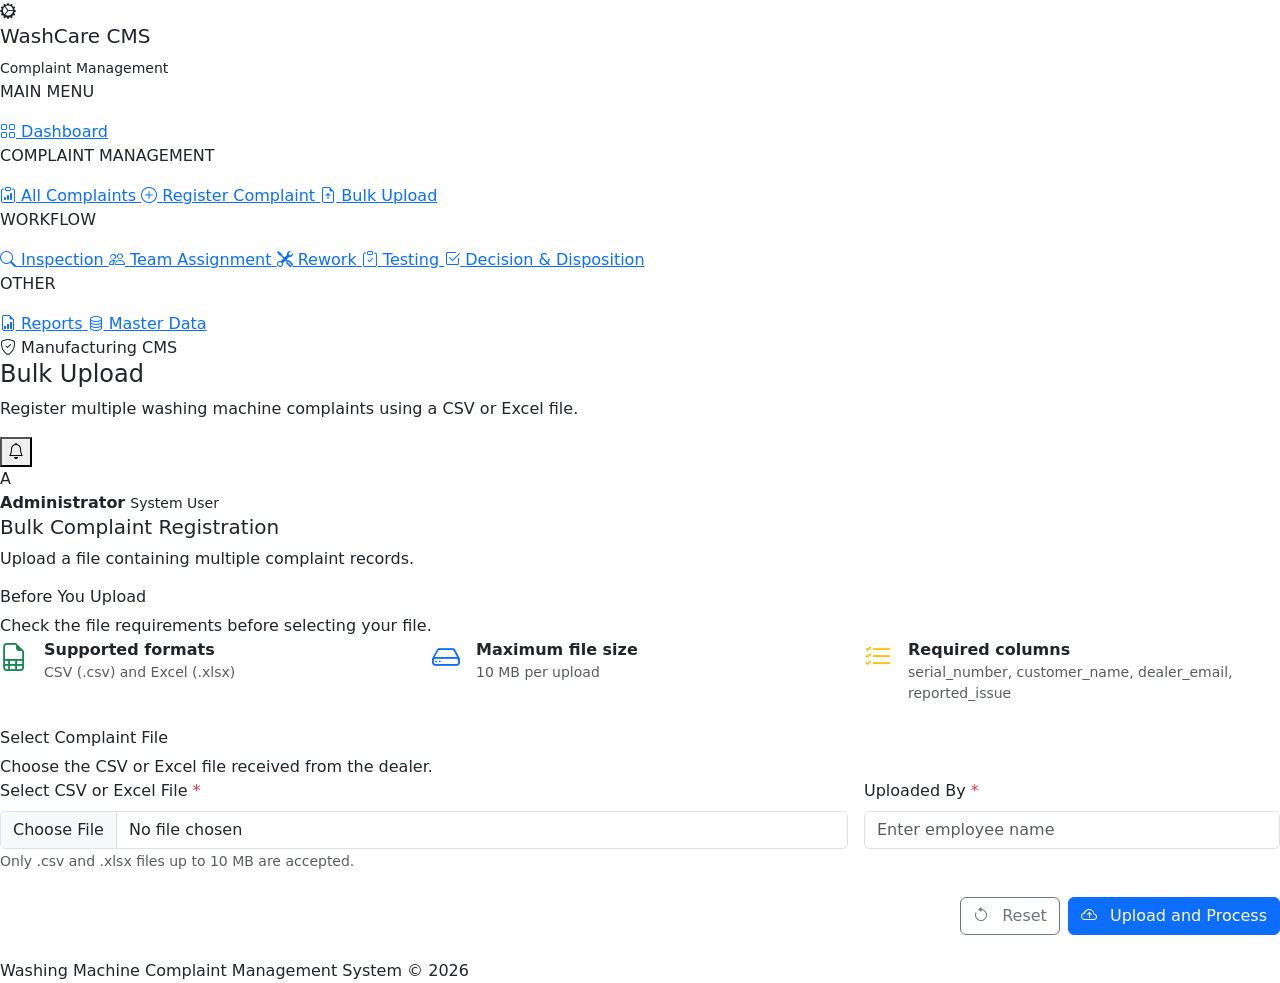
==== frontend/bulk-upload.html @ 7fa2bd85 "Add frontend pages and complaint listing API" ====
<!DOCTYPE html>
<html lang="en">
<head>
    <meta charset="UTF-8">
    <meta name="viewport" content="width=device-width, initial-scale=1.0">

    <title>Washing Machine CMS | Bulk Upload</title>

    <link
        href="https://cdn.jsdelivr.net/npm/bootstrap@5.3.3/dist/css/bootstrap.min.css"
        rel="stylesheet"
    >

    <link
        href="https://cdn.jsdelivr.net/npm/bootstrap-icons@1.11.3/font/bootstrap-icons.min.css"
        rel="stylesheet"
    >

    <link rel="stylesheet" href="/assets/css/style.css">
</head>

<body>

<div class="app-container">

    <!-- SIDEBAR -->
    <aside class="sidebar">

        <div class="sidebar-brand">
            <div class="brand-icon">
                <i class="bi bi-gear-wide-connected"></i>
            </div>

            <div>
                <h5>WashCare CMS</h5>
                <small>Complaint Management</small>
            </div>
        </div>

        <div class="sidebar-menu">

            <p class="menu-heading">MAIN MENU</p>

            <a href="/" class="menu-link">
                <i class="bi bi-grid"></i>
                <span>Dashboard</span>
            </a>

            <p class="menu-heading">COMPLAINT MANAGEMENT</p>

            <a href="/complaints" class="menu-link">
                <i class="bi bi-clipboard-data"></i>
                <span>All Complaints</span>
            </a>

            <a href="/register-complaint" class="menu-link">
                <i class="bi bi-plus-circle"></i>
                <span>Register Complaint</span>
            </a>

            <a href="/bulk-upload" class="menu-link active">
                <i class="bi bi-file-earmark-arrow-up"></i>
                <span>Bulk Upload</span>
            </a>

            <p class="menu-heading">WORKFLOW</p>

            <a href="#" class="menu-link">
                <i class="bi bi-search"></i>
                <span>Inspection</span>
            </a>

            <a href="#" class="menu-link">
                <i class="bi bi-people"></i>
                <span>Team Assignment</span>
            </a>

            <a href="#" class="menu-link">
                <i class="bi bi-tools"></i>
                <span>Rework</span>
            </a>

            <a href="#" class="menu-link">
                <i class="bi bi-clipboard-check"></i>
                <span>Testing</span>
            </a>

            <a href="#" class="menu-link">
                <i class="bi bi-check2-square"></i>
                <span>Decision & Disposition</span>
            </a>

            <p class="menu-heading">OTHER</p>

            <a href="#" class="menu-link">
                <i class="bi bi-file-earmark-bar-graph"></i>
                <span>Reports</span>
            </a>

            <a href="#" class="menu-link">
                <i class="bi bi-database"></i>
                <span>Master Data</span>
            </a>

        </div>

        <div class="sidebar-footer">
            <i class="bi bi-shield-check"></i>
            <span>Manufacturing CMS</span>
        </div>

    </aside>


    <!-- MAIN CONTENT -->
    <main class="main-content">

        <!-- TOPBAR -->
        <header class="topbar">

            <div>
                <h4>Bulk Upload</h4>
                <p>Register multiple washing machine complaints using a CSV or Excel file.</p>
            </div>

            <div class="topbar-actions">

                <button class="icon-button" type="button" title="Notifications">
                    <i class="bi bi-bell"></i>
                </button>

                <div class="profile-section">
                    <div class="profile-avatar">A</div>

                    <div>
                        <strong>Administrator</strong>
                        <small>System User</small>
                    </div>
                </div>

            </div>

        </header>


        <!-- PAGE CONTENT -->
        <section class="dashboard-content">

            <!-- PAGE HEADING -->
            <div class="page-heading">

                <div>
                    <h5>Bulk Complaint Registration</h5>
                    <p>Upload a file containing multiple complaint records.</p>
                </div>

            </div>


            <!-- UPLOAD INFORMATION -->
            <div class="dashboard-panel mb-4">

                <div class="panel-heading">
                    <div>
                        <h6>Before You Upload</h6>
                        <span>Check the file requirements before selecting your file.</span>
                    </div>
                </div>

                <div class="row g-3">

                    <div class="col-md-4">
                        <div class="d-flex align-items-start gap-3">
                            <i class="bi bi-file-earmark-spreadsheet fs-3 text-success"></i>
                            <div>
                                <strong>Supported formats</strong>
                                <p class="text-muted mb-0 small">CSV (.csv) and Excel (.xlsx)</p>
                            </div>
                        </div>
                    </div>

                    <div class="col-md-4">
                        <div class="d-flex align-items-start gap-3">
                            <i class="bi bi-hdd fs-3 text-primary"></i>
                            <div>
                                <strong>Maximum file size</strong>
                                <p class="text-muted mb-0 small">10 MB per upload</p>
                            </div>
                        </div>
                    </div>

                    <div class="col-md-4">
                        <div class="d-flex align-items-start gap-3">
                            <i class="bi bi-list-check fs-3 text-warning"></i>
                            <div>
                                <strong>Required columns</strong>
                                <p class="text-muted mb-0 small">
                                    serial_number, customer_name, dealer_email, reported_issue
                                </p>
                            </div>
                        </div>
                    </div>

                </div>

            </div>


            <!-- UPLOAD FORM -->
            <div class="dashboard-panel mb-4">

                <div class="panel-heading">
                    <div>
                        <h6>Select Complaint File</h6>
                        <span>Choose the CSV or Excel file received from the dealer.</span>
                    </div>
                </div>

                <form id="bulkUploadForm">

                    <div class="row g-3">

                        <div class="col-lg-8">

                            <label for="bulkFile" class="form-label">
                                Select CSV or Excel File <span class="text-danger">*</span>
                            </label>

                            <input
                                type="file"
                                class="form-control"
                                id="bulkFile"
                                name="file"
                                accept=".csv,.xlsx"
                                required
                            >

                            <small class="text-muted">
                                Only .csv and .xlsx files up to 10 MB are accepted.
                            </small>

                        </div>

                        <div class="col-lg-4">

                            <label for="uploadedBy" class="form-label">
                                Uploaded By <span class="text-danger">*</span>
                            </label>

                            <input
                                type="text"
                                class="form-control"
                                id="uploadedBy"
                                name="uploaded_by"
                                maxlength="150"
                                placeholder="Enter employee name"
                                required
                            >

                        </div>

                    </div>


                    <div
                        id="selectedFileInfo"
                        class="alert alert-light border mt-3 d-none"
                        role="status"
                    >
                        <i class="bi bi-file-earmark-check me-2"></i>
                        <span id="selectedFileName"></span>
                    </div>


                    <div class="d-flex justify-content-end gap-2 mt-4">

                        <button
                            type="reset"
                            class="btn btn-outline-secondary"
                            id="resetBulkUploadBtn"
                        >
                            <i class="bi bi-arrow-counterclockwise me-2"></i>
                            Reset
                        </button>

                        <button
                            type="submit"
                            class="btn btn-primary"
                            id="uploadBulkFileBtn"
                        >
                            <i class="bi bi-cloud-arrow-up me-2"></i>
                            Upload and Process
                        </button>

                    </div>

                </form>

                <div
                    id="bulkUploadMessage"
                    class="mt-3"
                    aria-live="polite"
                ></div>

            </div>


            <!-- UPLOAD SUMMARY -->
            <div id="bulkRequestSummarySection" class="d-none mb-4">

                <div class="dashboard-panel">

                    <div class="panel-heading">
                        <div>
                            <h6>Upload Summary</h6>
                            <span>Processing results for the uploaded file.</span>
                        </div>

                        <button
                            type="button"
                            class="btn btn-success btn-sm"
                            id="downloadBulkReportBtn"
                        >
                            <i class="bi bi-file-earmark-excel me-2"></i>
                            Download Excel Report
                        </button>

                    </div>


                    <div class="row g-3 mb-4">

                        <div class="col-xl-3 col-md-6">
                            <div class="summary-card">
                                <div class="summary-icon blue">
                                    <i class="bi bi-collection"></i>
                                </div>
                                <div>
                                    <p>Total Rows</p>
                                    <h3 id="bulkTotalRows">--</h3>
                                </div>
                            </div>
                        </div>

                        <div class="col-xl-3 col-md-6">
                            <div class="summary-card">
                                <div class="summary-icon green">
                                    <i class="bi bi-check-circle"></i>
                                </div>
                                <div>
                                    <p>Processed Rows</p>
                                    <h3 id="bulkValidRows">--</h3>
                                </div>
                            </div>
                        </div>

                        <div class="col-xl-3 col-md-6">
                            <div class="summary-card">
                                <div class="summary-icon orange">
                                    <i class="bi bi-exclamation-circle"></i>
                                </div>
                                <div>
                                    <p>Invalid Rows</p>
                                    <h3 id="bulkInvalidRows">--</h3>
                                </div>
                            </div>
                        </div>

                        <div class="col-xl-3 col-md-6">
                            <div class="summary-card">
                                <div class="summary-icon purple">
                                    <i class="bi bi-hash"></i>
                                </div>
                                <div>
                                    <p>Bulk Request ID</p>
                                    <h3 id="bulkRequestId">--</h3>
                                </div>
                            </div>
                        </div>

                    </div>


                    <div class="row g-3">

                        <div class="col-md-6">
                            <p class="mb-1 text-muted small">Source File</p>
                            <strong id="bulkSourceFile">--</strong>
                        </div>

                        <div class="col-md-6">
                            <p class="mb-1 text-muted small">Uploaded By</p>
                            <strong id="bulkUploadedBy">--</strong>
                        </div>

                        <div class="col-md-6">
                            <p class="mb-1 text-muted small">Request Status</p>
                            <strong id="bulkRequestStatus">--</strong>
                        </div>

                        <div class="col-md-6">
                            <p class="mb-1 text-muted small">Uploaded At</p>
                            <strong id="bulkUploadedAt">--</strong>
                        </div>

                    </div>

                </div>

            </div>


            <!-- ROW RESULTS -->
            <div id="bulkRowResultsSection" class="d-none">

                <div class="dashboard-panel">

                    <div class="panel-heading">
                        <div>
                            <h6>Row Processing Results</h6>
                            <span>Each uploaded row and its complaint registration result.</span>
                        </div>
                    </div>

                    <div class="table-responsive">

                        <table class="table complaints-table">

                            <thead>
                                <tr>
                                    <th>File Row</th>
                                    <th>Status</th>
                                    <th>Complaint Number</th>
                                    <th>Errors</th>
                                </tr>
                            </thead>

                            <tbody id="bulkRowResultsTable">

                                <tr>
                                    <td colspan="4" class="text-center">
                                        No upload results available.
                                    </td>
                                </tr>

                            </tbody>

                        </table>

                    </div>

                </div>

            </div>

        </section>


        <!-- FOOTER -->
        <footer class="main-footer">

            <span>Washing Machine Complaint Management System</span>
            <span>© 2026</span>

        </footer>

    </main>

</div>


<!-- JAVASCRIPT -->
<script src="https://cdn.jsdelivr.net/npm/bootstrap@5.3.3/dist/js/bootstrap.bundle.min.js"></script>

<script src="/assets/js/app.js"></script>
<script src="/assets/js/bulk-upload.js"></script>

</body>
</html>
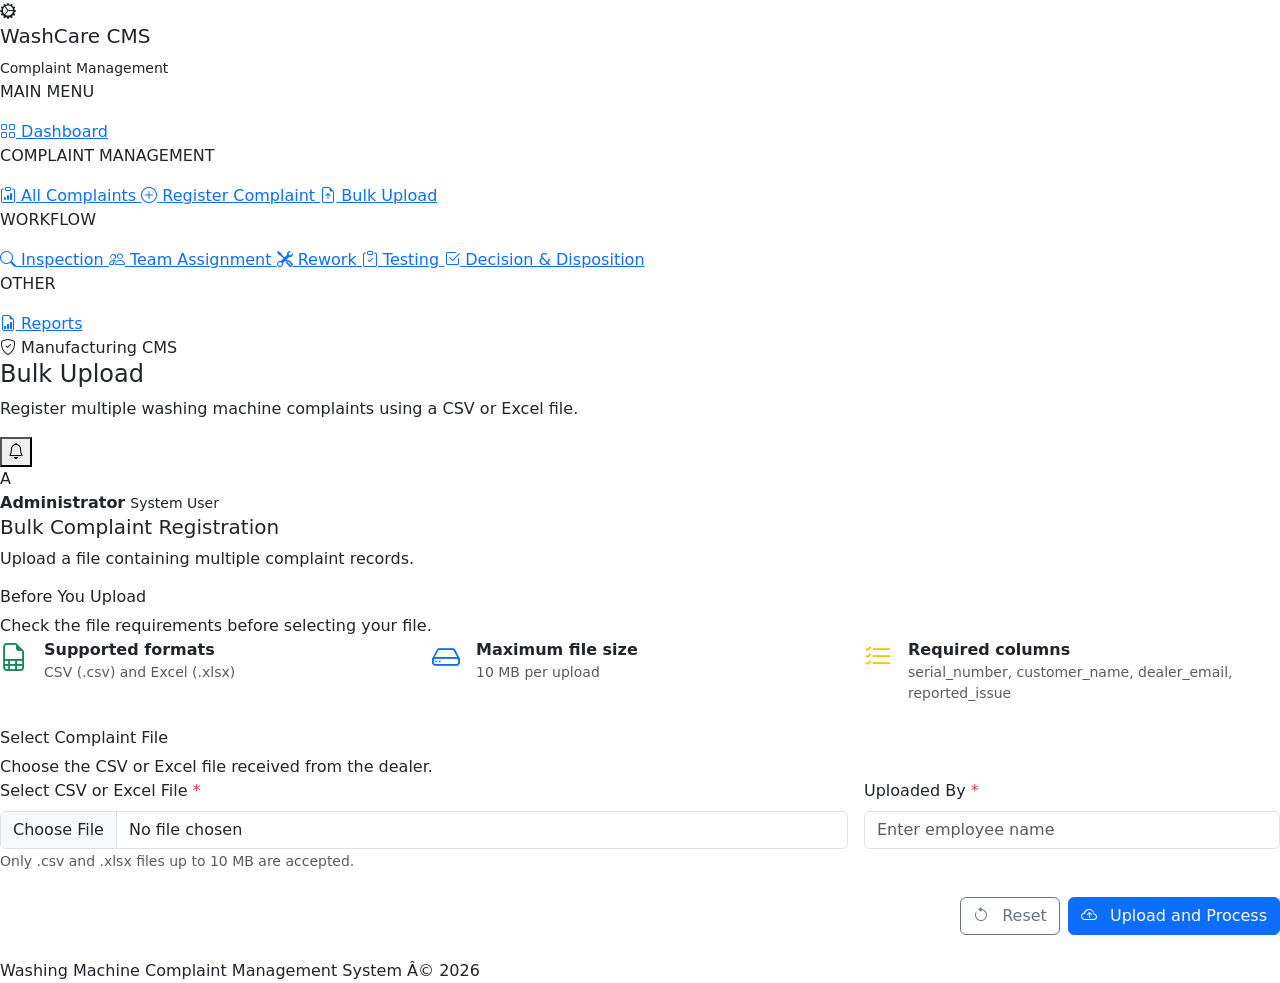
==== commit 5b525aff: "Save current complaint management system implementation" ====
--- a/frontend/bulk-upload.html
+++ b/frontend/bulk-upload.html
@@ -1,4 +1,4 @@
-
+﻿
 <!DOCTYPE html>
 <html lang="en">
 <head>
@@ -66,41 +66,36 @@
 
             <p class="menu-heading">WORKFLOW</p>
 
-            <a href="#" class="menu-link">
+            <a href="/inspection" class="menu-link">
                 <i class="bi bi-search"></i>
                 <span>Inspection</span>
             </a>
 
-            <a href="#" class="menu-link">
+            <a href="/team-assessment" class="menu-link">
                 <i class="bi bi-people"></i>
                 <span>Team Assignment</span>
             </a>
 
-            <a href="#" class="menu-link">
+            <a href="/rework" class="menu-link">
                 <i class="bi bi-tools"></i>
                 <span>Rework</span>
             </a>
 
-            <a href="#" class="menu-link">
+            <a href="/testing" class="menu-link">
                 <i class="bi bi-clipboard-check"></i>
                 <span>Testing</span>
             </a>
 
-            <a href="#" class="menu-link">
+            <a href="/quality-decision" class="menu-link">
                 <i class="bi bi-check2-square"></i>
                 <span>Decision & Disposition</span>
             </a>
 
             <p class="menu-heading">OTHER</p>
 
-            <a href="#" class="menu-link">
+            <a href="/reports" class="menu-link">
                 <i class="bi bi-file-earmark-bar-graph"></i>
                 <span>Reports</span>
-            </a>
-
-            <a href="#" class="menu-link">
-                <i class="bi bi-database"></i>
-                <span>Master Data</span>
             </a>
 
         </div>
@@ -461,7 +456,7 @@
         <footer class="main-footer">
 
             <span>Washing Machine Complaint Management System</span>
-            <span>© 2026</span>
+            <span>Â© 2026</span>
 
         </footer>
 
